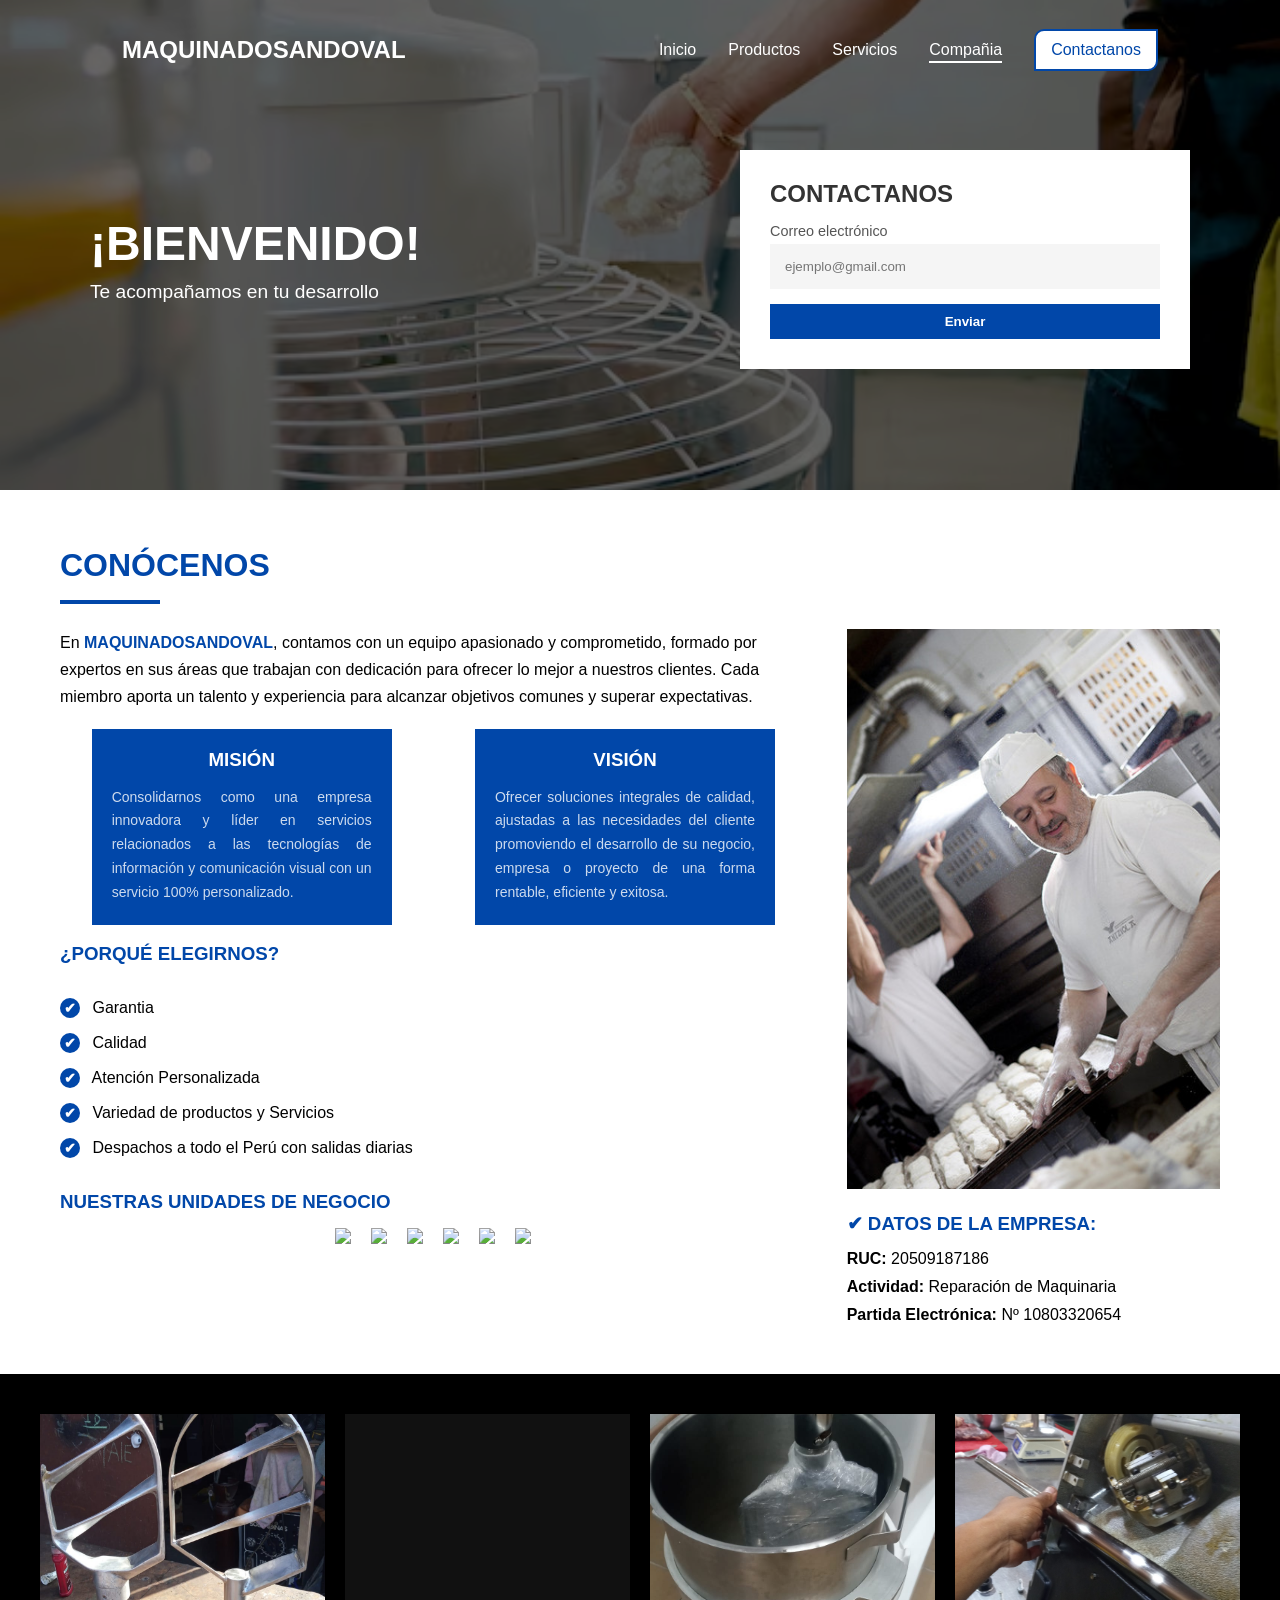
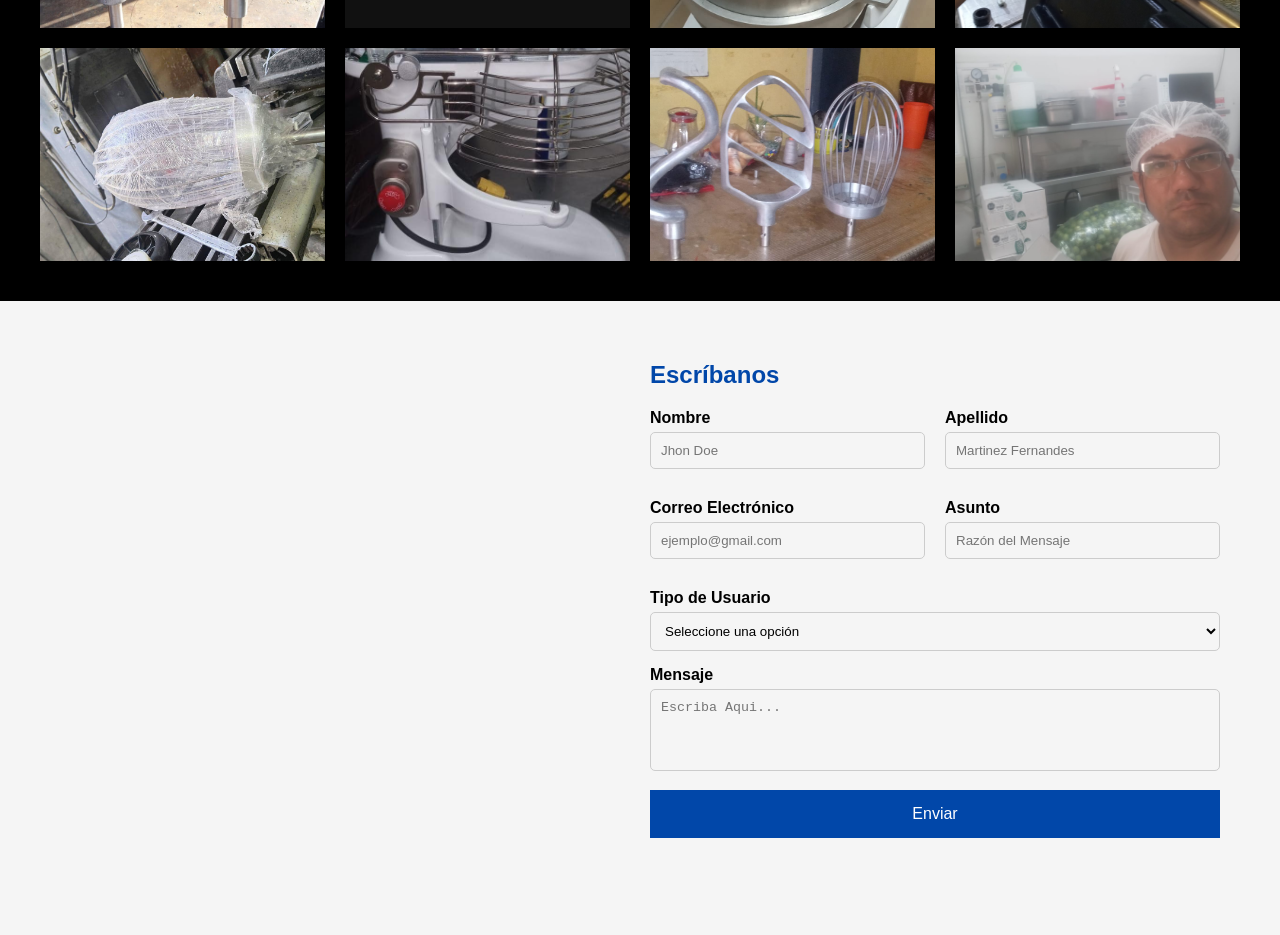
==== Compañia.html @ e7b71ec1 "Add files via upload" ====
<!DOCTYPE html>
<html lang="es">

<head>
    <meta charset="UTF-8">
    <meta name="viewport" content="width=device-width, initial-scale=1.0">
    <title>Compañia | GrupoSandovalPerú</title>
    <link rel="stylesheet" href="https://cdnjs.cloudflare.com/ajax/libs/font-awesome/6.0.0-beta3/css/all.min.css">
    <link rel="stylesheet" href="styles/Compañia.css">
    <link rel="icon" href="img/MAQUINADOS LOGO.png" type="image/x-icon">
</head>

<body>
    <section class="cta">
        <div class="cta-overlay"></div>
        <header class="header">
            <nav class="navbar">
                <h1 class="logo">MAQUINADOSANDOVAL</h1>

                <label class="labe_maquinado" for="menu_maquinado">
                    <svg xmlns="http://www.w3.org/2000/svg" width="35" height="35" fill="currentColor" class="list_icon"
                        viewBox="0 0 16 16">
                        <path fill-rule="evenodd"
                            d="M2.5 12a.5.5 0 0 1 .5-.5h10a.5.5 0 0 1 0 1H3a.5.5 0 0 1-.5-.5zm0-4a.5.5 0 0 1 .5-.5h10a.5.5 0 0 1 0 1H3a.5.5 0 0 1-.5-.5zm0-4a.5.5 0 0 1 .5-.5h10a.5.5 0 0 1 0 1H3a.5.5 0 0 1-.5-.5z" />
                    </svg>
                </label>

                <input class="menu_maquinado" type="checkbox" name="" id="menu_maquinado">

                <ul class="ul_links">
                    <li class="li_links">
                        <a href="index.html" class="link">Inicio</a>
                    </li>
                    <li class="li_links">
                        <a href="productos.html" class="link">Productos</a>
                    </li>
                    <li class="li_links">
                        <a href="sevicios.html" class="link">Servicios</a>
                    </li>
                    <li class="li_links">
                        <a href="Compañia.html" class="link active">Compañia</a>
                    </li>
                    <a href="contactanos.html" class="boton-contac">Contactanos</a>
                </ul>
            </nav>

            <div class="header-dir">
                <div class="bienvenida">
                    <h2>¡BIENVENIDO!</h2>
                    <p>Te acompañamos en tu desarrollo</p>
                </div>

                <div class="cuadro-contacto">
                    <h3>Contactanos</h3>
                    <form id="form-newsletter">
                        <label for="correo">Correo electrónico</label>
                        <input type="email" id="correo" name="email" placeholder="ejemplo@gmail.com" required>
                        <button type="submit">Enviar</button>
                    </form>

                </div>
            </div>

            </div>
        </header>
    </section>

    <section class="company">
        <div class="container">
            <div class="personal-txt">
                <h2 class="sub-tittle">Conócenos</h2>
                <hr>
            </div>
            <div class="content">
                <div class="left">
                    <p>
                        En <b style="color: #0147a9;">MAQUINADOSANDOVAL</b>, contamos con un equipo apasionado y
                        comprometido, formado por expertos en sus
                        áreas que trabajan con dedicación para ofrecer lo mejor a nuestros clientes.
                        Cada miembro aporta un talento y experiencia para alcanzar objetivos comunes y superar
                        expectativas.
                    </p> <br>
                    <div class="info-cards">
                        <div class="card">
                            <h3>Misión</h3>
                            <p class="content-p">
                                Consolidarnos como una empresa innovadora y líder en servicios relacionados a las
                                tecnologías de
                                información y comunicación visual con un servicio 100% personalizado.
                            </p>
                        </div>

                        <div class="card">
                            <h3>Visión</h3>
                            <p class="content-p">
                                Ofrecer soluciones integrales de calidad, ajustadas a las necesidades del cliente
                                promoviendo el
                                desarrollo de su negocio, empresa o proyecto de una forma rentable, eficiente y exitosa.
                            </p>
                        </div>
                    </div> <br>

                    <h3>¿Porqué Elegirnos?</h3> <br>
                    <ul>
                        <li><span class="check-circle"></span> Garantia</li>
                        <li><span class="check-circle"></span> Calidad</li>
                        <li><span class="check-circle"></span> Atención Personalizada</li>
                        <li><span class="check-circle"></span> Variedad de productos y Servicios</li>
                        <li><span class="check-circle"></span> Despachos a todo el Perú con salidas diarias</li>
                    </ul> <br>
                    <h3>Nuestras unidades de negocio</h3>
                    <div class="business-units">
                        <img
                            src="https://d33wubrfki0l68.cloudfront.net/d390651e3cd538d8e610c2dbe92043282f088ceb/7e62d/assets/img/companies/tratoria-mambrino.webp">
                        <img src="https://manpan.com/wp-content/uploads/2022/07/MAN_PAN-2.png">
                        <img
                            src="https://d33wubrfki0l68.cloudfront.net/d390651e3cd538d8e610c2dbe92043282f088ceb/7e62d/assets/img/companies/tratoria-mambrino.webp">
                        <img src="https://manpan.com/wp-content/uploads/2022/07/MAN_PAN-2.png">
                        <img
                            src="https://d33wubrfki0l68.cloudfront.net/d390651e3cd538d8e610c2dbe92043282f088ceb/7e62d/assets/img/companies/tratoria-mambrino.webp">
                        <img src="https://manpan.com/wp-content/uploads/2022/07/MAN_PAN-2.png">
                    </div>
                </div>

                <div class="right">
                    <img src="img/cache_2441604445.jpg" alt="Tecnología" class="main-img">
                    <div class="company-data">
                        <h3>✔ Datos de la empresa:</h3>
                        <ul>
                            <li><strong>RUC:</strong> 20509187186</li>
                            <li><strong>Actividad:</strong> Reparación de Maquinaria</li>
                            <li><strong>Partida Electrónica:</strong> Nº 10803320654</li>
                        </ul>
                    </div>
                </div>
            </div>
        </div>
    </section>

    <section class="multimedia">
        <div class="media-grid">
            <!-- Imagen -->
            <div class="media-item">
                <img src="img/Fabricacion de Pieza.jpg" class="zoomable">
            </div>

            <!-- Video -->
            <div class="media-item">
                <div class="video-wrapper">
                    <video class="custom-video" muted>
                        <source src="img/WhatsApp Video 2025-05-13 at 5.06.39 PM.mp4" type="video/mp4">
                        Tu navegador no soporta videos HTML5.
                    </video>
                    <div class="video-controls">
                        <button class="play-btn"><i class="fa-solid fa-play"></i></button>
                        <button class="mute-btn"><i class="fa-solid fa-volume-xmark"></i></button>
                    </div>
                </div>
            </div>

            <div class="media-item">
                <img src="img/instalacion-piezas.jpg" class="zoomable">
            </div>

            <div class="media-item">
                <img src="img/servicio-reparacion.jpg" class="zoomable">
            </div>

            <div class="media-item">
                <img src="img/producto-envios.jpg" class="zoomable">
            </div>

            <div class="media-item">
                <img src="img/piezas-personalizadas.jpg" class="zoomable">
            </div>

            <div class="media-item">
                <img src="img/Piezas.jpg" class="zoomable">
            </div>

            <div class="media-item">
                <img src="img/Jcar.jpg" class="zoomable">
            </div>

            <!-- Modal de imagen -->
            <div id="modal" class="modal">
                <span class="close">&times;</span>
                <img class="modal-content" id="modal-img">
            </div>
    </section>

    <section class="contact-section">

        <div class="section-maps">
            <iframe
                src="https://www.google.com/maps/embed?pb=!1m18!1m12!1m3!1d3903.5749402260954!2d-76.9414097!3d-11.934641500000001!2m3!1f0!2f0!3f0!3m2!1i1024!2i768!4f13.1!3m3!1m2!1s0x9105db380d0fdfd3%3A0xf108809f9fdd3d9d!2sSan%20Antonio%20de%20Jicamarca%2C%20San%20Juan%20de%20Lurigancho%2C%20San%20Antonio%20de%20Chaclla%2015446!5e0!3m2!1ses-419!2spe!4v1733860065434!5m2!1ses-419!2spe"
                width="100%" height="550" style="border:0;" allowfullscreen="" loading="lazy"
                referrerpolicy="no-referrer-when-downgrade">
            </iframe>
        </div>

        <div id="contact-form" class="contact-form">
            <h2>Escríbanos</h2>
            <form id="form-contacto">
                <div class="form-row">
                    <div class="form-group">
                        <label for="nombre">Nombre</label>
                        <input type="text" id="nombre" name="nombre" placeholder="Jhon Doe" required>
                    </div>

                    <div class="form-group">
                        <label for="apellido">Apellido</label>
                        <input type="text" id="apellido" name="apellido" placeholder="Martinez Fernandes" required>
                    </div>
                </div>

                <div class="form-row">
                    <div class="form-group">
                        <label for="email">Correo Electrónico</label>
                        <input type="email" id="email" name="email" placeholder="ejemplo@gmail.com" required>
                    </div>

                    <div class="form-group">
                        <label for="asunto">Asunto</label>
                        <input type="text" id="asunto" name="asunto" placeholder="Razón del Mensaje" required>
                    </div>
                </div>

                <div class="form-group">
                    <label for="tipo_usuario">Tipo de Usuario</label>
                    <select id="tipo_usuario" name="tipo_usuario" required>
                        <option value="">Seleccione una opción</option>
                        <option value="independiente">Independiente</option>
                        <option value="empresa">Empresa</option>
                        <option value="otro">Otro</option>
                    </select>
                </div>

                <div class="form-group">
                    <label for="mensaje">Mensaje</label>
                    <textarea id="mensaje" name="mensaje" rows="4" placeholder="Escriba Aqui..." required></textarea>
                </div>

                <button type="submit" class="btn-submit">
                    Enviar
                </button>
            </form>
        </div>

    </section>

    <script src="https://cdn.jsdelivr.net/npm/emailjs-com@3/dist/email.min.js"></script>

    <script>
        (function () {
            emailjs.init("-qZvmwe9-_sCyR94R");
        })();
    </script>

    <script src="JS/contacto.js"></script>


</body>

<script>
    const modal = document.getElementById("modal");
    const modalImg = document.getElementById("modal-img");
    const zoomables = document.querySelectorAll(".zoomable");

    zoomables.forEach(img => {
        img.addEventListener("click", () => {
            modal.style.display = "block";
            modalImg.src = img.src;
        });
    });

    document.querySelector(".close").addEventListener("click", () => {
        modal.style.display = "none";
    });

    window.addEventListener("click", e => {
        if (e.target === modal) {
            modal.style.display = "none";
        }
    });

    // ---------------------------------------------------------------

    document.querySelectorAll('.video-wrapper').forEach(wrapper => {
        const video = wrapper.querySelector('.custom-video');
        const playBtn = wrapper.querySelector('.play-btn');
        const muteBtn = wrapper.querySelector('.mute-btn');

        playBtn.addEventListener('click', () => {
            if (video.paused) {
                video.play();
                playBtn.innerHTML = '<i class="fa-solid fa-stop"></i>';
            } else {
                video.pause();
                playBtn.innerHTML = '<i class="fa-solid fa-play"></i>';
            }
        });

        muteBtn.addEventListener('click', () => {
            video.muted = !video.muted;
            muteBtn.innerHTML = video.muted
                ? '<i class="fa-solid fa-volume-xmark"></i>'
                : '<i class="fa-solid fa-volume-high"></i>';
        });
    });

</script>

<script src="JS/newsletter.js"></script>

</html>
---- styles/Compañia.css ----
* {
  margin: 0;
  padding: 0;
  box-sizing: border-box;
}

body {
  background-color: white;
  font-family: Arial, sans-serif;
}

a {
  text-decoration: none;
}

ol,
ul {
  list-style: none;
}

.header {
  height: 80px;
  margin: -250px 0 250px 0;
}

.navbar {
  height: 100%;
  display: flex;
  justify-content: space-between;
  align-items: center;
  flex-wrap: wrap;
  padding: 0 2rem;
}

.menu_maquinado {
  display: none;
}

.menu_maquinado:checked+.ul_links {
  height: calc(85vh - 85px);
  background: #0147a9;
}

.logo {
  color: hwb(0 100% 0%);
  font-size: 24px;
  font-weight: 800;
  text-transform: uppercase;
}

.list_icon {
  color: #ffff;
  cursor: pointer;
}

.ul_links {
  width: 100%;
  position: absolute;
  top: 80px;
  left: 0;
  height: 0;
  overflow: hidden;
  display: flex;
  flex-direction: column;
  justify-content: center;
  align-items: center;
  gap: 3rem;
  transition: all .3s;
}

.link {
  color: #ffff;
  font-size: 22px;
  position: relative;
  padding-bottom: 5px;
}

.boton-contac {
  background-color: #ffff;
  color: #0147a9;
  border: 2px solid #0147a9;
  padding: 10px 15px;
  border-top-left-radius: 10px;
  border-bottom-right-radius: 10px;
}

.boton-contac:hover {
  transition-duration: 0.7s;
  background-color: #0147a9;
  color: #ffff;
  cursor: pointer;
}

/* Animación para las opciones del menú */
.link::after {
  content: '';
  position: absolute;
  width: 100%;
  height: 2px;
  background: #fff;
  left: 0;
  bottom: 0;
  transform: scaleX(0);
  transform-origin: bottom right;
  transition: transform 0.3s ease-out;
}

.link:hover::after,
.active::after {
  transform: scaleX(1);
  transform-origin: bottom left;
}

/* Medios responsivos */
@media (min-width: 900px) {

  .labe_maquinado {
    display: none;
  }

  .ul_links {
    position: static;
    width: auto;
    height: auto;
    flex-direction: row;
    gap: 2rem;
  }

  .link {
    font-size: 16px;
    transition: all .3s;
  }
}

@media (max-width: 900px) {
  .ul_links {
    top: 190px;
  }
}

/* ------------------------------------------------------------------------------------------------------- */
.cta {
  position: relative;
  padding: 260px 90px 150px 90px;
  background: url(../img/backgraund.png) no-repeat center center;
  background-size: cover;
  background-clip: border-box;
}

.cta-overlay {
  position: absolute;
  top: 0;
  left: 0;
  width: 100%;
  height: 100%;
  background-color: rgba(0, 0, 0, 0.6);
  /* azul con opacidad */
  z-index: 1;
}

.cta-content {
  text-align: center;
  position: relative;
  z-index: 2;
}

@media (max-width: 900px) {

  .header {
    margin: 0;
  }

  .navbar {
    padding: 0;
  }

  .logo {
    margin: 5px;
    font-size: 22px;
    font-weight: 600;
  }

  .cta {
    padding: 80px 30px 400px 30px;
  }

  .li_links {
    padding: 10px 15px;
  }
}

@media (main-width: 1600px) {
  .navbar {
    padding: 0;
  }

  .logo {
    margin: 5px;
    font-size: 22px;
    font-weight: 600;
  }

  .cta {
    padding: 260px 30px 150px 30px;
  }
}

/* ------------------------------------------------------------------------------------------------------- */

.header {
  position: relative;
  z-index: 3;
  /* Encima de la opacidad también */
}

.header-txt h1,
span,
h3 {
  text-transform: uppercase;
  margin-bottom: 15px;
}

.header-dir {
  display: flex;
  justify-content: space-between;
  align-items: center;
  padding: 60px 0 0 0;
  position: relative;
  z-index: 2;
  max-width: 1200px;
  margin: 0 auto;
  gap: 40px;
  flex-wrap: wrap;
}

@keyframes fadeIn {
  from {
    opacity: 0;
    transform: translateY(60px);
  }
  to {
    opacity: 1;
    transform: translateY(0);
  }
}


.header-dir {
  animation: fadeIn 1s ease;
}

.bienvenida h2 {
  color: white;
  font-size: 3rem;
  margin-bottom: 10px;
  font-weight: bold;
}

.bienvenida p {
  color: white;
  font-size: 1.2rem;
}

.cuadro-contacto {
  background-color: white;
  padding: 30px;
  max-width: 450px;
  width: 100%;
}

.cuadro-contacto h3 {
  margin-bottom: 15px;
  font-size: 1.5rem;
  color: #333;
}

.cuadro-contacto label {
  display: block;
  font-size: 0.9rem;
  margin-bottom: 5px;
  color: #555;
}

.cuadro-contacto input {
  background: #f5f5f5;
  width: 100%;
  padding: 15px;
  margin-bottom: 15px;
  border: none;
}

.cuadro-contacto button {
  width: 100%;
  padding: 10px;
  background-color: #0147a9;
  border: none;
  font-weight: bold;
  color: white;
  cursor: pointer;
  transition: background-color 0.3s ease;
}

.cuadro-contacto button:hover {
  background-color: #012d6d;
}

/* ---------------------------------------------------- */
    
    .sub-tittle {
        font-size: 2em;
        line-height: 70px;
        color: #0147a9;
        text-transform: uppercase;
    } 
    
    hr {
        border: 2.5px solid #0147a9;
        width: 100px;
    }

    .company .container {
  max-width: 1200px;
  margin: auto;
  padding: 40px 20px;
}

.company .title {
  color: #26b012;
  font-size: 28px;
  font-weight: bold;
}

.company .content {
  display: flex;
  flex-wrap: wrap;
  gap: 40px;
}

.company .left {
  flex: 2;
  min-width: 300px;
}

.company .left p{
  line-height: 1.7;  
  font-weight: 100;
}

.company .left h3{
  color: #0147a9;
}

.info-cards {
  display: flex;
  gap: 20px;
  flex-wrap: wrap;
}

.info-cards .card{
  margin: auto;
  text-align: center;
  background-color: #0147a9;
  padding: 20px;
  width: 300px;
}

.content-p{
  font-size: 14px;
  text-align: justify;
  color: rgba(255, 255, 255, 0.8);
}

.info-cards .card h3 {
  color: white;
  margin-top: 0;
}

.company .right {
  flex: 1;
  min-width: 250px;
}

.company .main-img {
  width: 100%;
  margin-bottom: 20px;
}

.company-data h3{
  color: #0147a9;
}

.company .company-data ul {
  list-style: none;
  padding: 0;
}

.company .company-data li {
  margin-bottom: 10px;
}

.business-units {
  text-align: center;
  display: flex;
  justify-content: center;
  flex-wrap: wrap;
  gap: 20px; /* Espacio entre imágenes */
}

.company .business-units img {
  height: 80px;
}

.check-circle {
  display: inline-block;
  width: 20px;
  height: 20px;
  border-radius: 50%;
  background-color: #0147a9;
  color: white;
  font-weight: bold;
  text-align: center;
  line-height: 20px;
  font-size: 14px;
  margin-right: 8px;
  content: "✔";
}

.check-circle::before {
  content: "✔";
}

/* ------------------------------------------------------------- */

.multimedia {
  padding: 40px 20px;
  background-color: #000;
  text-align: center;
}

.media-grid {
  display: grid;
  grid-template-columns: repeat(auto-fit, minmax(280px, 1fr));
  gap: 20px;
  max-width: 1200px;
  margin: 0 auto;
}

.media-item {
  background-color: #111;
  overflow: hidden;
  position: relative;
  aspect-ratio: 4/3;
}

/* IMG */
.media-item img {
  width: 100%;
  height: 100%;
  object-fit: cover;
  cursor: zoom-in;
  transition: transform 0.3s ease;
}
.media-item img:hover {
  transform: scale(1.03);
}

/* VIDEO */
.video-wrapper {
  position: relative;
  width: 100%;
  height: 100%;
  overflow: hidden;
}

.custom-video {
  width: 100%;
  height: 100%;
  object-fit: cover;
  display: block;
}

.video-controls {
  position: absolute;
  top: 0;
  left: 0;
  width: 100%;
  height: 100%;
  background: rgba(0, 0, 0, 0.4);
  display: flex;
  justify-content: center;
  align-items: center;
  gap: 20px;
  opacity: 0;
  transition: opacity 0.3s;
}

.video-wrapper:hover .video-controls {
  opacity: 1;
}

.video-controls button {
  background: rgba(0, 0, 0, 0.2);
  border: 2px solid rgba(0, 0, 0, 0);
  border-radius: 50%;
  color: white;
  font-size: 24px;
  padding: 9px 12px 9px 12px;
  cursor: pointer;
}

/* MODAL */
.modal {
  display: none;
  position: fixed;
  z-index: 100;
  padding-top: 60px;
  left: 0; top: 0;
  width: 100%; height: 100%;
  background-color: rgba(0, 0, 0, 0.9);
  animation: fadeIn 0.3s;
}
.modal-content {
  margin: auto;
  display: block;
  max-width: 80%;
  max-height: 80%;
  animation: zoomIn 0.3s;
}
.close {
  position: absolute;
  top: 20px;
  right: 40px;
  color: white;
  font-size: 40px;
  cursor: pointer;
}

@keyframes fadeIn {
  from {opacity: 0;}
  to {opacity: 1;}
}
@keyframes zoomIn {
  from {transform: scale(0.7);}
  to {transform: scale(1);}
}


/* ------------------------------------------------------------- */
   
    .personal-txt {
        display: flex;
        flex-direction: column;
        text-align: left;
        margin-bottom: 25px;
    }

    /* ------------------------------------------------ */
      .contact-section {
    background-color: #F5F5F5;
    display: flex;
    flex-wrap: wrap;
    justify-content: center;
    align-items: flex-start;
    gap: 20px;
    padding: 40px;
  }
  
  .section-maps {
    flex: 1;
    min-width: 400px;
    max-width: 50%;
  }
  

  .contact-form, .contact-info {
    flex: 1;
    padding: 20px;
    box-sizing: border-box;
  }
  
  .contact-form h2, .contact-info h2 {
    margin-bottom: 20px;
    color: #0147a9;
  }
  
  .form-row {
    display: flex;
    flex-wrap: wrap;
    gap: 20px;
    margin-bottom: 15px;
  }
  
  .form-group {
    flex: 1 1 calc(50% - 20px);
    margin-bottom: 15px;
  }
  
  .form-group label {
    display: block;
    font-weight: bold;
    margin-bottom: 5px;
  }
  
  .form-group input, .form-group select, .form-group textarea {
    background: #F5F5F5;
    width: 100%;
    padding: 10px;
    border: 1px solid #ccc;
    border-radius: 5px;
  }
  
  textarea {
    resize: none;
  }
  
  .btn-submit {
    display: block;
    width: 100%;
    padding: 15px 0;
    background-color: #0147a9;
    color: white;
    border: none;
    font-size: 16px;
    cursor: pointer;
    text-align: center;
  }
  
  .btn-submit:hover {
    background-color: #012d6d;
  }
  
  .contact-info h3 {
    margin-top: 20px;
    color: #333;
  }
  
  .contact-info p {
    margin: 5px 0;
    color: #666;
  }
  
  .social-icons {
    margin: 25px 0;
    display: flex;
    gap: 20px;
  }
  
  .fa-whatsapp {
    color: #ccc;
    text-decoration: none;
    font-size: 32px;
  }
  
  .fa-whatsapp:hover {
    color: rgb(29, 170, 97);
  }

  .fa-tiktok {
    color: #ccc;
    text-decoration: none;
    font-size: 30px;
  }
  
  .fa-tiktok:hover {
    color: #000;
  }

  .fa-facebook {
    color: #ccc;
    text-decoration: none;
    font-size: 32px;
  }
  
  .fa-facebook:hover {
    color: #0147a9;
  }
  
  /* Responsivo */
  @media (max-width: 768px) {
    .personal-container {
      flex-direction: column;
      gap: 0;
    }
  
    .form-row {
      flex-direction: column;
      gap: 15px;
    }
  
    .form-group {
      flex: 1 1 100%;
    }
  
    .contact-info h2 {
      /* margin-top: 20px; */
      font-size: 25px;
    }

    .contact-info h1 {
      margin-top: 20px;
    }
  
    .social-icons {
      justify-content: center;
    }
  }
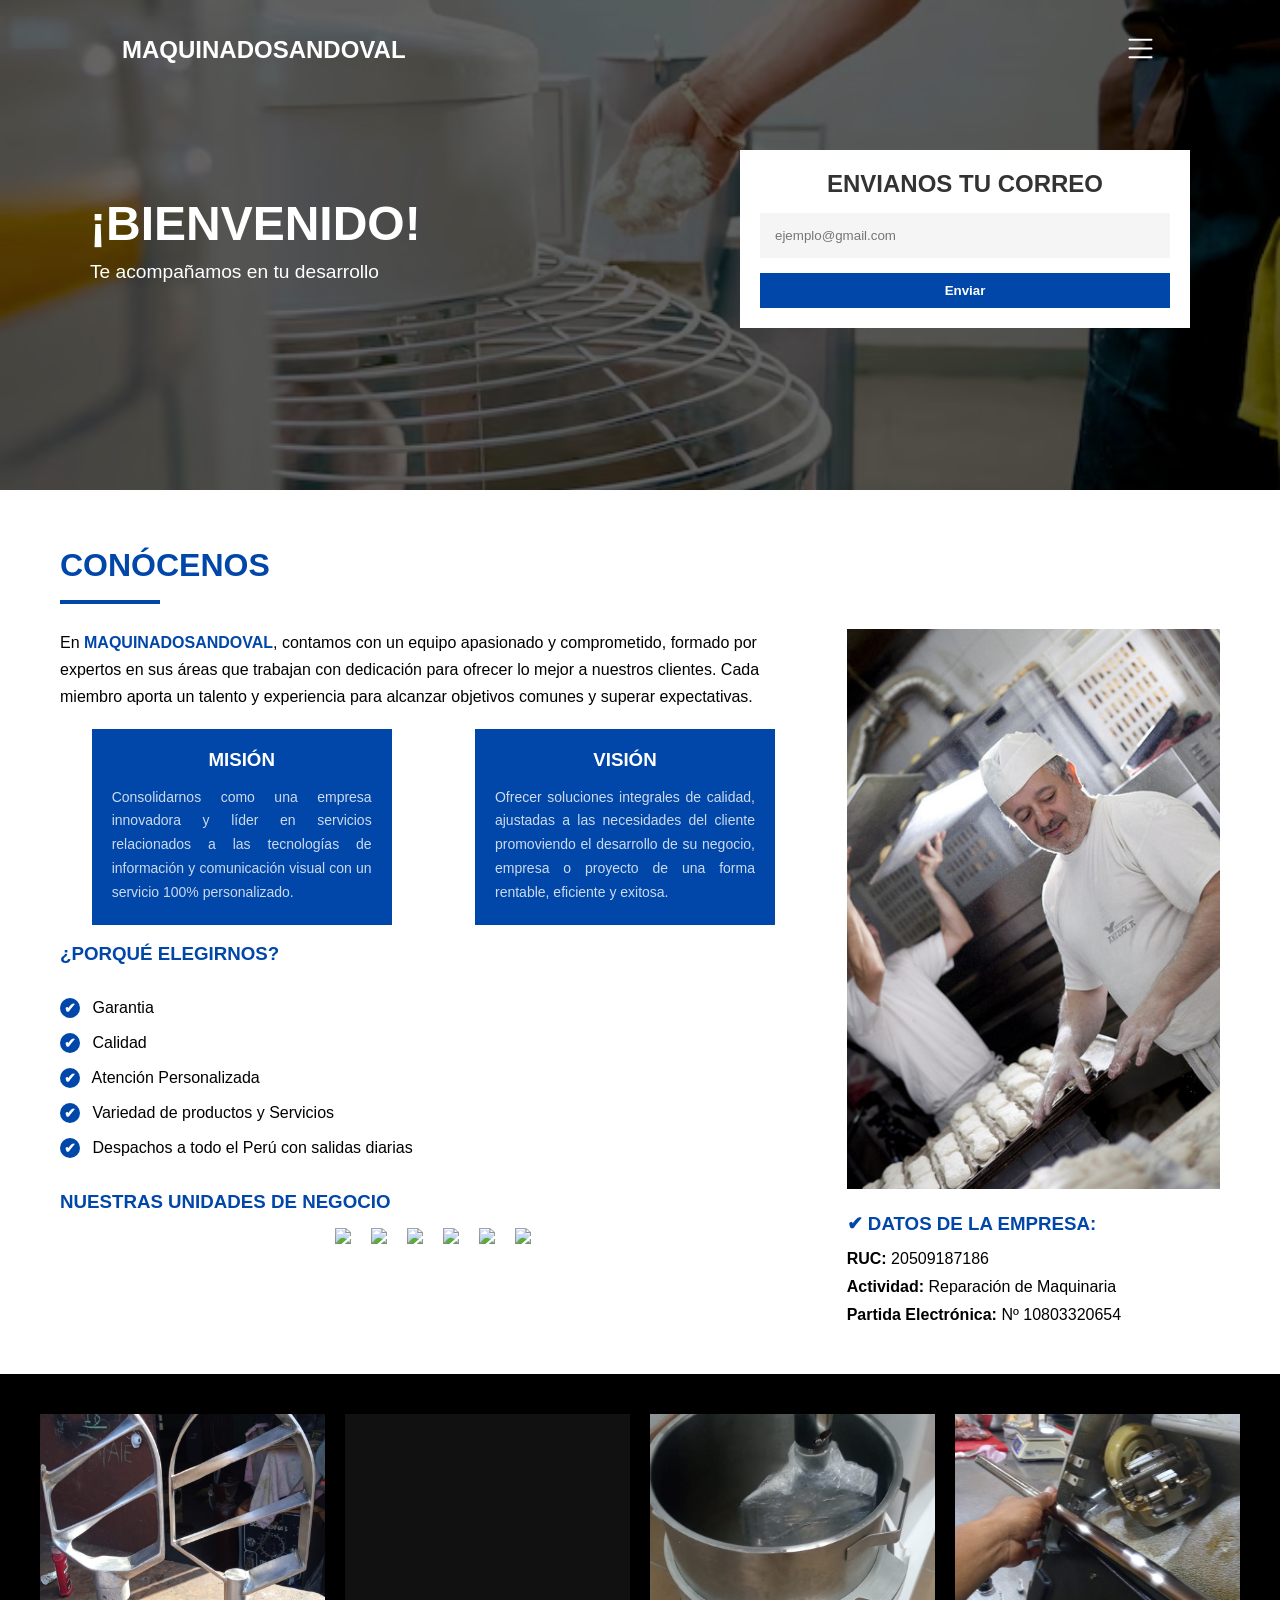
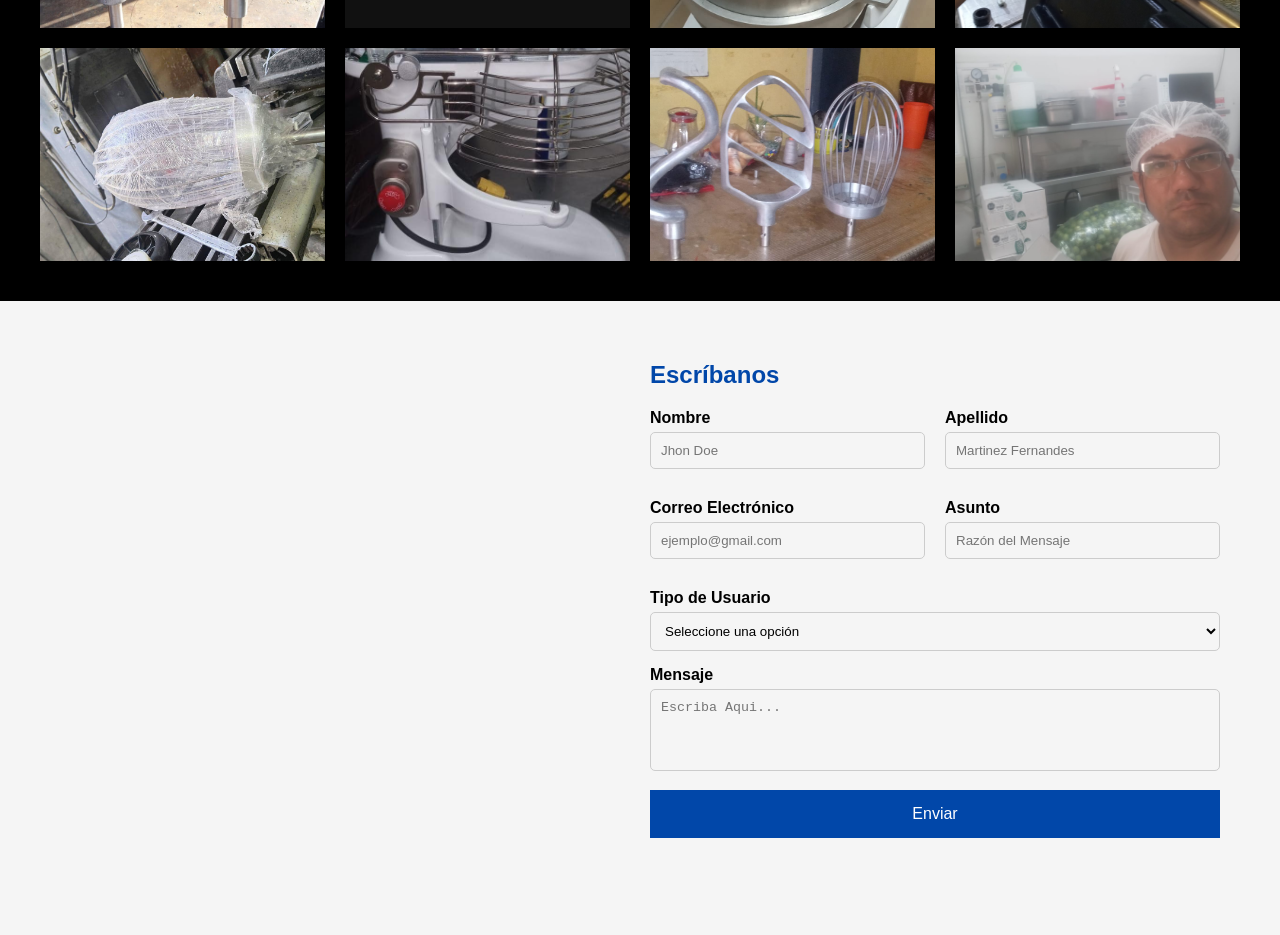
==== commit 610438fa: "Update Compañia.html" ====
--- a/Compañia.html
+++ b/Compañia.html
@@ -51,9 +51,8 @@
                 </div>
 
                 <div class="cuadro-contacto">
-                    <h3>Contactanos</h3>
+                    <h3>Envianos tu Correo</h3>
                     <form id="form-newsletter">
-                        <label for="correo">Correo electrónico</label>
                         <input type="email" id="correo" name="email" placeholder="ejemplo@gmail.com" required>
                         <button type="submit">Enviar</button>
                     </form>
@@ -313,4 +312,4 @@
 
 <script src="JS/newsletter.js"></script>
 
-</html>+</html>
--- a/styles/Compañia.css
+++ b/styles/Compañia.css
@@ -111,30 +111,36 @@
   transform-origin: bottom left;
 }
 
-/* Medios responsivos */
-@media (min-width: 900px) {
-
-  .labe_maquinado {
-    display: none;
+@media (max-width: 900px) {
+
+  .ul_links .li_links:first-child {
+    margin-top: 80px;
   }
 
   .ul_links {
-    position: static;
-    width: auto;
-    height: auto;
-    flex-direction: row;
-    gap: 2rem;
-  }
-
-  .link {
-    font-size: 16px;
-    transition: all .3s;
-  }
-}
-
-@media (max-width: 900px) {
-  .ul_links {
-    top: 190px;
+    position: fixed;
+    top: 85px;
+    left: 0;
+    z-index: 999;
+    width: 100%;
+    height: 0;
+
+    overflow: hidden;
+
+    display: flex;
+    flex-direction: column;
+    justify-content: flex-start;
+    align-items: center;
+
+    gap: 4.5rem;
+
+    background-color: #0147a9;
+
+    transition: height .3s ease;
+  }
+
+  .menu_maquinado:checked+.ul_links {
+    height: calc(100vh - 80px);
   }
 }
 
@@ -165,12 +171,8 @@
 }
 
 @media (max-width: 900px) {
-
-  .header {
-    margin: 0;
-  }
-
   .navbar {
+    border-bottom: 2px solid #0147a9;
     padding: 0;
   }
 
@@ -181,7 +183,7 @@
   }
 
   .cta {
-    padding: 80px 30px 400px 30px;
+    padding: 260px 30px 150px 30px;
   }
 
   .li_links {
@@ -238,6 +240,7 @@
     opacity: 0;
     transform: translateY(60px);
   }
+
   to {
     opacity: 1;
     transform: translateY(0);
@@ -263,12 +266,13 @@
 
 .cuadro-contacto {
   background-color: white;
-  padding: 30px;
+  padding: 20px;
   max-width: 450px;
   width: 100%;
 }
 
 .cuadro-contacto h3 {
+  text-align: center;
   margin-bottom: 15px;
   font-size: 1.5rem;
   color: #333;
@@ -304,21 +308,27 @@
   background-color: #012d6d;
 }
 
+@media (max-width: 900px) {
+  .cuadro-contacto input {
+    text-align: center;
+  }
+}
+
 /* ---------------------------------------------------- */
-    
-    .sub-tittle {
-        font-size: 2em;
-        line-height: 70px;
-        color: #0147a9;
-        text-transform: uppercase;
-    } 
-    
-    hr {
-        border: 2.5px solid #0147a9;
-        width: 100px;
-    }
-
-    .company .container {
+
+.sub-tittle {
+  font-size: 2em;
+  line-height: 70px;
+  color: #0147a9;
+  text-transform: uppercase;
+}
+
+hr {
+  border: 2.5px solid #0147a9;
+  width: 100px;
+}
+
+.company .container {
   max-width: 1200px;
   margin: auto;
   padding: 40px 20px;
@@ -341,12 +351,12 @@
   min-width: 300px;
 }
 
-.company .left p{
-  line-height: 1.7;  
+.company .left p {
+  line-height: 1.7;
   font-weight: 100;
 }
 
-.company .left h3{
+.company .left h3 {
   color: #0147a9;
 }
 
@@ -356,7 +366,7 @@
   flex-wrap: wrap;
 }
 
-.info-cards .card{
+.info-cards .card {
   margin: auto;
   text-align: center;
   background-color: #0147a9;
@@ -364,7 +374,7 @@
   width: 300px;
 }
 
-.content-p{
+.content-p {
   font-size: 14px;
   text-align: justify;
   color: rgba(255, 255, 255, 0.8);
@@ -385,7 +395,7 @@
   margin-bottom: 20px;
 }
 
-.company-data h3{
+.company-data h3 {
   color: #0147a9;
 }
 
@@ -403,7 +413,8 @@
   display: flex;
   justify-content: center;
   flex-wrap: wrap;
-  gap: 20px; /* Espacio entre imágenes */
+  gap: 20px;
+  /* Espacio entre imágenes */
 }
 
 .company .business-units img {
@@ -429,6 +440,15 @@
   content: "✔";
 }
 
+@media (max-width: 900px) {
+  .sub-tittle {
+    text-align: center;
+  }
+  hr {
+  margin: auto;
+  }
+}
+
 /* ------------------------------------------------------------- */
 
 .multimedia {
@@ -460,6 +480,7 @@
   cursor: zoom-in;
   transition: transform 0.3s ease;
 }
+
 .media-item img:hover {
   transform: scale(1.03);
 }
@@ -514,11 +535,14 @@
   position: fixed;
   z-index: 100;
   padding-top: 60px;
-  left: 0; top: 0;
-  width: 100%; height: 100%;
+  left: 0;
+  top: 0;
+  width: 100%;
+  height: 100%;
   background-color: rgba(0, 0, 0, 0.9);
   animation: fadeIn 0.3s;
 }
+
 .modal-content {
   margin: auto;
   display: block;
@@ -526,6 +550,7 @@
   max-height: 80%;
   animation: zoomIn 0.3s;
 }
+
 .close {
   position: absolute;
   top: 20px;
@@ -536,171 +561,186 @@
 }
 
 @keyframes fadeIn {
-  from {opacity: 0;}
-  to {opacity: 1;}
-}
+  from {
+    opacity: 0;
+  }
+
+  to {
+    opacity: 1;
+  }
+}
+
 @keyframes zoomIn {
-  from {transform: scale(0.7);}
-  to {transform: scale(1);}
+  from {
+    transform: scale(0.7);
+  }
+
+  to {
+    transform: scale(1);
+  }
 }
 
 
 /* ------------------------------------------------------------- */
-   
-    .personal-txt {
-        display: flex;
-        flex-direction: column;
-        text-align: left;
-        margin-bottom: 25px;
-    }
-
-    /* ------------------------------------------------ */
-      .contact-section {
-    background-color: #F5F5F5;
-    display: flex;
-    flex-wrap: wrap;
+
+.personal-txt {
+  display: flex;
+  flex-direction: column;
+  text-align: left;
+  margin-bottom: 25px;
+}
+
+/* ------------------------------------------------ */
+.contact-section {
+  background-color: #F5F5F5;
+  display: flex;
+  flex-wrap: wrap;
+  justify-content: center;
+  align-items: flex-start;
+  gap: 20px;
+  padding: 40px;
+}
+
+.section-maps {
+  flex: 1;
+  min-width: 400px;
+  max-width: 50%;
+}
+
+
+.contact-form,
+.contact-info {
+  flex: 1;
+  padding: 20px;
+  box-sizing: border-box;
+}
+
+.contact-form h2,
+.contact-info h2 {
+  margin-bottom: 20px;
+  color: #0147a9;
+}
+
+.form-row {
+  display: flex;
+  flex-wrap: wrap;
+  gap: 20px;
+  margin-bottom: 15px;
+}
+
+.form-group {
+  flex: 1 1 calc(50% - 20px);
+  margin-bottom: 15px;
+}
+
+.form-group label {
+  display: block;
+  font-weight: bold;
+  margin-bottom: 5px;
+}
+
+.form-group input,
+.form-group select,
+.form-group textarea {
+  background: #F5F5F5;
+  width: 100%;
+  padding: 10px;
+  border: 1px solid #ccc;
+  border-radius: 5px;
+}
+
+textarea {
+  resize: none;
+}
+
+.btn-submit {
+  display: block;
+  width: 100%;
+  padding: 15px 0;
+  background-color: #0147a9;
+  color: white;
+  border: none;
+  font-size: 16px;
+  cursor: pointer;
+  text-align: center;
+}
+
+.btn-submit:hover {
+  background-color: #012d6d;
+}
+
+.contact-info h3 {
+  margin-top: 20px;
+  color: #333;
+}
+
+.contact-info p {
+  margin: 5px 0;
+  color: #666;
+}
+
+.social-icons {
+  margin: 25px 0;
+  display: flex;
+  gap: 20px;
+}
+
+.fa-whatsapp {
+  color: #ccc;
+  text-decoration: none;
+  font-size: 32px;
+}
+
+.fa-whatsapp:hover {
+  color: rgb(29, 170, 97);
+}
+
+.fa-tiktok {
+  color: #ccc;
+  text-decoration: none;
+  font-size: 30px;
+}
+
+.fa-tiktok:hover {
+  color: #000;
+}
+
+.fa-facebook {
+  color: #ccc;
+  text-decoration: none;
+  font-size: 32px;
+}
+
+.fa-facebook:hover {
+  color: #0147a9;
+}
+
+/* Responsivo */
+@media (max-width: 768px) {
+  .personal-container {
+    flex-direction: column;
+    gap: 0;
+  }
+
+  .form-row {
+    flex-direction: column;
+    gap: 15px;
+  }
+
+  .form-group {
+    flex: 1 1 100%;
+  }
+
+  .contact-info h2 {
+    /* margin-top: 20px; */
+    font-size: 25px;
+  }
+
+  .contact-info h1 {
+    margin-top: 20px;
+  }
+
+  .social-icons {
     justify-content: center;
-    align-items: flex-start;
-    gap: 20px;
-    padding: 40px;
-  }
-  
-  .section-maps {
-    flex: 1;
-    min-width: 400px;
-    max-width: 50%;
-  }
-  
-
-  .contact-form, .contact-info {
-    flex: 1;
-    padding: 20px;
-    box-sizing: border-box;
-  }
-  
-  .contact-form h2, .contact-info h2 {
-    margin-bottom: 20px;
-    color: #0147a9;
-  }
-  
-  .form-row {
-    display: flex;
-    flex-wrap: wrap;
-    gap: 20px;
-    margin-bottom: 15px;
-  }
-  
-  .form-group {
-    flex: 1 1 calc(50% - 20px);
-    margin-bottom: 15px;
-  }
-  
-  .form-group label {
-    display: block;
-    font-weight: bold;
-    margin-bottom: 5px;
-  }
-  
-  .form-group input, .form-group select, .form-group textarea {
-    background: #F5F5F5;
-    width: 100%;
-    padding: 10px;
-    border: 1px solid #ccc;
-    border-radius: 5px;
-  }
-  
-  textarea {
-    resize: none;
-  }
-  
-  .btn-submit {
-    display: block;
-    width: 100%;
-    padding: 15px 0;
-    background-color: #0147a9;
-    color: white;
-    border: none;
-    font-size: 16px;
-    cursor: pointer;
-    text-align: center;
-  }
-  
-  .btn-submit:hover {
-    background-color: #012d6d;
-  }
-  
-  .contact-info h3 {
-    margin-top: 20px;
-    color: #333;
-  }
-  
-  .contact-info p {
-    margin: 5px 0;
-    color: #666;
-  }
-  
-  .social-icons {
-    margin: 25px 0;
-    display: flex;
-    gap: 20px;
-  }
-  
-  .fa-whatsapp {
-    color: #ccc;
-    text-decoration: none;
-    font-size: 32px;
-  }
-  
-  .fa-whatsapp:hover {
-    color: rgb(29, 170, 97);
-  }
-
-  .fa-tiktok {
-    color: #ccc;
-    text-decoration: none;
-    font-size: 30px;
-  }
-  
-  .fa-tiktok:hover {
-    color: #000;
-  }
-
-  .fa-facebook {
-    color: #ccc;
-    text-decoration: none;
-    font-size: 32px;
-  }
-  
-  .fa-facebook:hover {
-    color: #0147a9;
-  }
-  
-  /* Responsivo */
-  @media (max-width: 768px) {
-    .personal-container {
-      flex-direction: column;
-      gap: 0;
-    }
-  
-    .form-row {
-      flex-direction: column;
-      gap: 15px;
-    }
-  
-    .form-group {
-      flex: 1 1 100%;
-    }
-  
-    .contact-info h2 {
-      /* margin-top: 20px; */
-      font-size: 25px;
-    }
-
-    .contact-info h1 {
-      margin-top: 20px;
-    }
-  
-    .social-icons {
-      justify-content: center;
-    }
-  }+  }
+}
